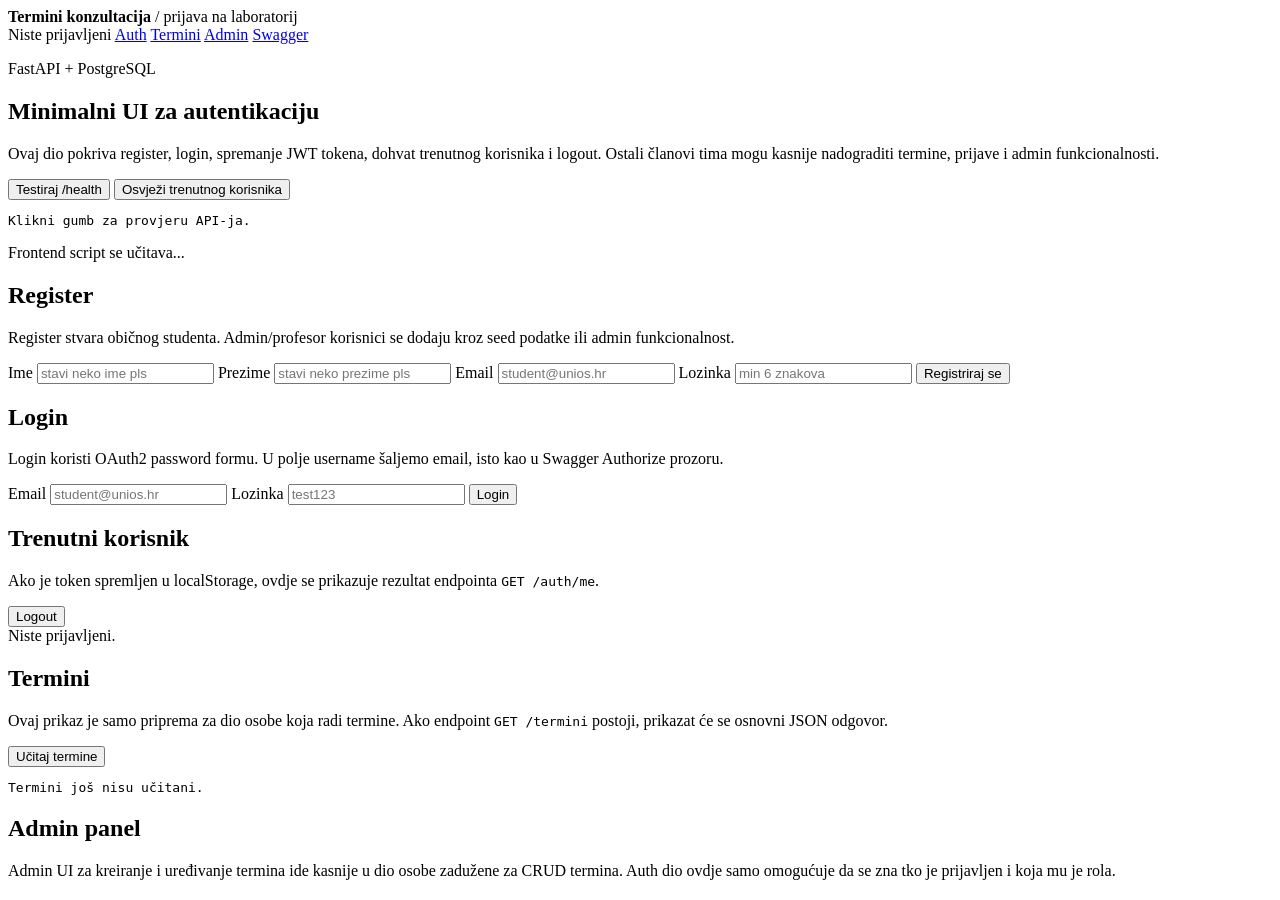
==== app/static/index.html @ 3bbd3589 "Update index.html" ====
<!doctype html>
<html lang="hr">

<head>
  <meta charset="utf-8" />
  <meta name="viewport" content="width=device-width, initial-scale=1" />
  <meta http-equiv="Cache-Control" content="no-store" />
  <title>Termini konzultacija</title>
  <link rel="stylesheet" href="/static/style.css?v=auth-ui-v2" />
  <script defer src="/static/script.js?v=auth-ui-v2"></script>
  <link rel="stylesheet" href="/static/termini_admin.css" />
  <script defer src="/static/termini_admin.js"></script>
</head>

<body>
  <header class="navbar">
    <div>
      <strong>Termini konzultacija</strong>
      <span class="muted">/ prijava na laboratorij</span>
    </div>

    <nav aria-label="Glavna navigacija">
      <span id="navbar-current-user" class="user-pill">Niste prijavljeni</span>
      <a href="#auth">Auth</a>
      <a href="#terms">Termini</a>
      <a href="#admin">Admin</a>
      <a href="/docs" target="_blank" rel="noreferrer">Swagger</a>
    </nav>
  </header>

  <main class="container">
    <section class="hero card">
      <p class="eyebrow">FastAPI + PostgreSQL</p>
      <h1>Minimalni UI za autentikaciju</h1>
      <p class="muted">
        Ovaj dio pokriva register, login, spremanje JWT tokena,
        dohvat trenutnog korisnika i logout. Ostali članovi tima mogu
        kasnije nadograditi termine, prijave i admin funkcionalnosti.
      </p>

      <div class="actions-row">
        <button id="health-button" type="button">Testiraj /health</button>
        <button id="refresh-user-button" type="button">
          Osvježi trenutnog korisnika
        </button>
      </div>

      <pre id="health-result">Klikni gumb za provjeru API-ja.</pre>
      <p id="script-status" class="script-status">Frontend script se učitava...</p>
    </section>

    <section id="auth" class="grid two-columns">
      <article class="card">
        <h2>Register</h2>
        <p class="muted">
          Register stvara običnog studenta. Admin/profesor korisnici se
          dodaju kroz seed podatke ili admin funkcionalnost.
        </p>

        <form id="register-form" class="form-stack" method="post" action="javascript:void(0)" onsubmit="return false;">
          <label for="register-first-name">Ime</label>
          <input id="register-first-name" name="first_name" type="text" autocomplete="given-name" placeholder="stavi neko ime pls" />

          <label for="register-last-name">Prezime</label>
          <input id="register-last-name" name="last_name" type="text" autocomplete="family-name" placeholder="stavi neko prezime pls" />

          <label for="register-email">Email</label>
          <input id="register-email" name="email" type="email" autocomplete="email" placeholder="student@unios.hr" required />

          <label for="register-password">Lozinka</label>
          <input id="register-password" name="password" type="password" autocomplete="new-password" placeholder="min 6 znakova" minlength="6" required />

          <button id="register-submit" type="button">Registriraj se</button>
        </form>
      </article>

      <article class="card">
        <h2>Login</h2>
        <p class="muted">
          Login koristi OAuth2 password formu. U polje username šaljemo email,
          isto kao u Swagger Authorize prozoru.
        </p>

        <form id="login-form" class="form-stack" method="post" action="javascript:void(0)" onsubmit="return false;">
          <label for="login-email">Email</label>
          <input id="login-email" name="email" type="email" autocomplete="email" placeholder="student@unios.hr" required />

          <label for="login-password">Lozinka</label>
          <input id="login-password" name="password" type="password" autocomplete="current-password" placeholder="test123" required />

          <button id="login-submit" type="button">Login</button>
        </form>
      </article>
    </section>

    <section class="card" id="current-user-panel">
      <div class="section-header">
        <div>
          <h2>Trenutni korisnik</h2>
          <p class="muted">
            Ako je token spremljen u localStorage, ovdje se prikazuje
            rezultat endpointa <code>GET /auth/me</code>.
          </p>
        </div>
        <button id="logout-button" type="button" class="secondary-button">
          Logout
        </button>
      </div>

      <div id="current-user" class="status-box">
        Niste prijavljeni.
      </div>
      <div id="auth-message" class="message-box" role="status"></div>
    </section>

    <section id="terms" class="card">
      <div class="section-header">
        <div>
          <h2>Termini</h2>
          <p class="muted">
            Ovaj prikaz je samo priprema za dio osobe koja radi termine.
            Ako endpoint <code>GET /termini</code> postoji, prikazat će se
            osnovni JSON odgovor.
          </p>
        </div>
        <button id="load-terms-button" type="button" class="secondary-button">
          Učitaj termine
        </button>
      </div>
      <pre id="terms-result">Termini još nisu učitani.</pre>
    </section>

    <section id="admin" class="card">
      <h2>Admin panel</h2>
      <p class="muted">
        Admin UI za kreiranje i uređivanje termina ide kasnije u dio osobe
        zadužene za CRUD termina. Auth dio ovdje samo omogućuje da se zna
        tko je prijavljen i koja mu je rola.
      </p>
    </section>
  </main>
</body>

</html>
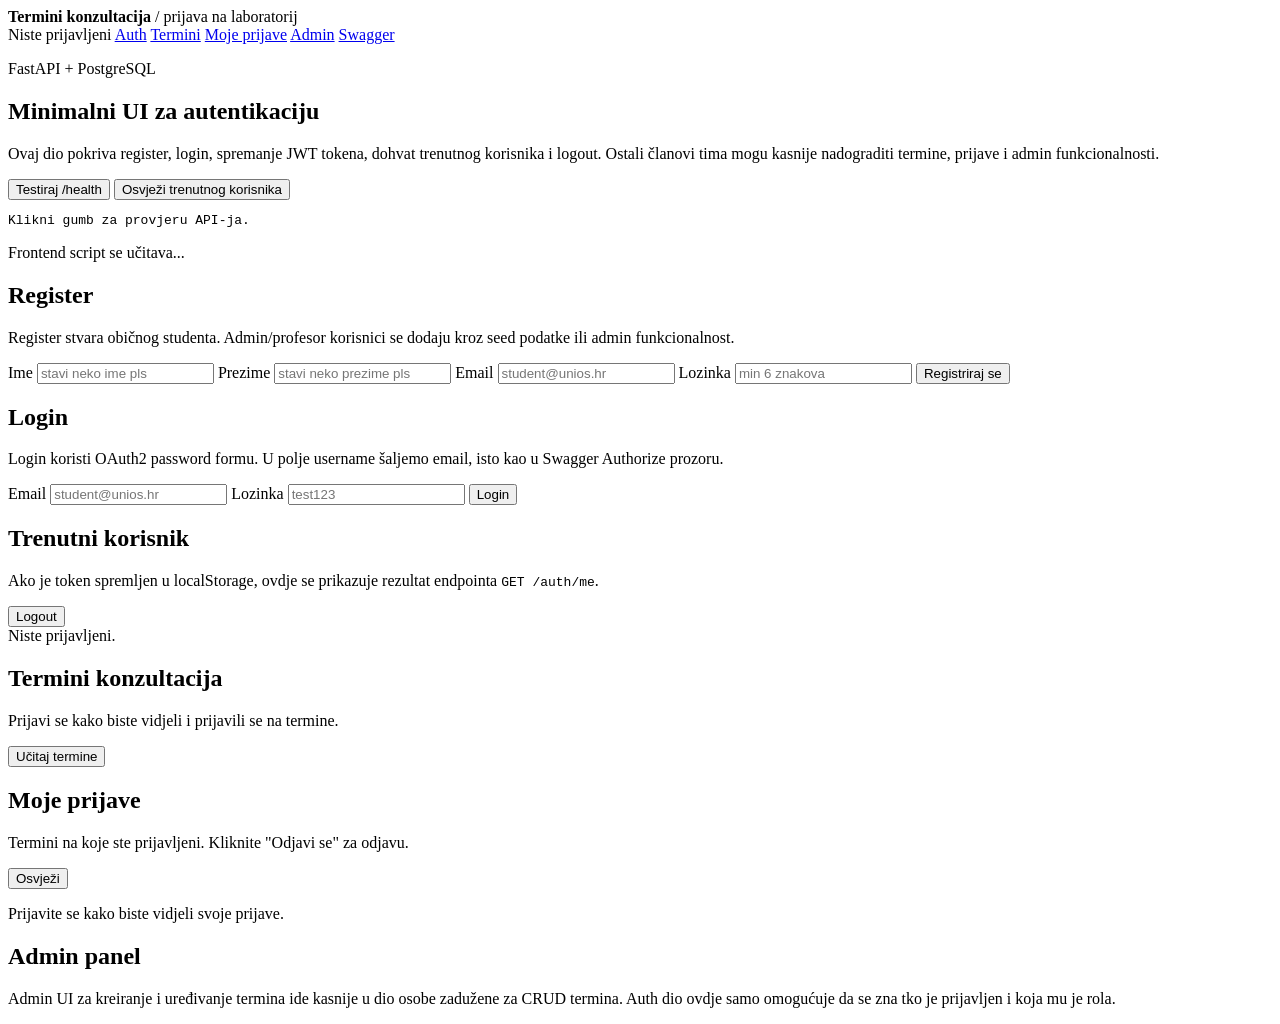
==== commit 10bc34ba: "Refactor index.html for consultation and applications Updated the HTML structure to include a new se" ====
--- a/app/static/index.html
+++ b/app/static/index.html
@@ -8,8 +8,6 @@
   <title>Termini konzultacija</title>
   <link rel="stylesheet" href="/static/style.css?v=auth-ui-v2" />
   <script defer src="/static/script.js?v=auth-ui-v2"></script>
-  <link rel="stylesheet" href="/static/termini_admin.css" />
-  <script defer src="/static/termini_admin.js"></script>
 </head>
 
 <body>
@@ -23,6 +21,7 @@
       <span id="navbar-current-user" class="user-pill">Niste prijavljeni</span>
       <a href="#auth">Auth</a>
       <a href="#terms">Termini</a>
+      <a href="#prijave">Moje prijave</a>
       <a href="#admin">Admin</a>
       <a href="/docs" target="_blank" rel="noreferrer">Swagger</a>
     </nav>
@@ -116,18 +115,33 @@
     <section id="terms" class="card">
       <div class="section-header">
         <div>
-          <h2>Termini</h2>
+          <h2>Termini konzultacija</h2>
           <p class="muted">
-            Ovaj prikaz je samo priprema za dio osobe koja radi termine.
-            Ako endpoint <code>GET /termini</code> postoji, prikazat će se
-            osnovni JSON odgovor.
+            Prijavi se kako biste vidjeli i prijavili se na termine.
           </p>
         </div>
         <button id="load-terms-button" type="button" class="secondary-button">
           Učitaj termine
         </button>
       </div>
-      <pre id="terms-result">Termini još nisu učitani.</pre>
+      <div id="termini-lista"></div>
+      <pre id="terms-result" style="display:none"></pre>
+    </section>
+
+    <!-- ── OSOBA 4 – Moje prijave ── -->
+    <section id="prijave" class="card">
+      <div class="section-header">
+        <div>
+          <h2>Moje prijave</h2>
+          <p class="muted">
+            Termini na koje ste prijavljeni. Kliknite "Odjavi se" za odjavu.
+          </p>
+        </div>
+        <button id="load-prijave-btn" type="button" class="secondary-button">
+          Osvježi
+        </button>
+      </div>
+      <div id="prijave-lista"><p class="muted">Prijavite se kako biste vidjeli svoje prijave.</p></div>
     </section>
 
     <section id="admin" class="card">
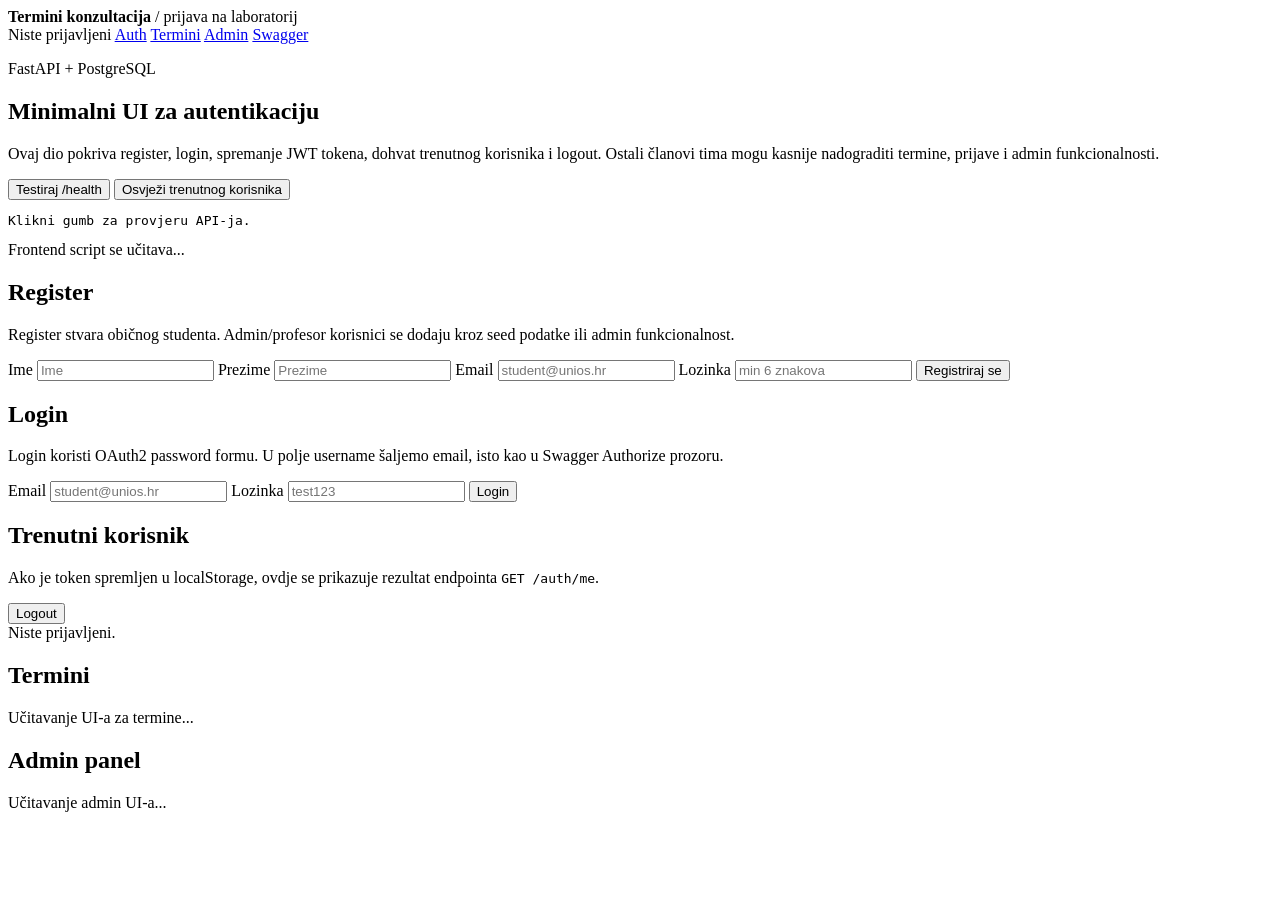
==== commit 22638b14: "Add student signup UI for consultation terms" ====
--- a/app/static/index.html
+++ b/app/static/index.html
@@ -4,10 +4,11 @@
 <head>
   <meta charset="utf-8" />
   <meta name="viewport" content="width=device-width, initial-scale=1" />
-  <meta http-equiv="Cache-Control" content="no-store" />
   <title>Termini konzultacija</title>
-  <link rel="stylesheet" href="/static/style.css?v=auth-ui-v2" />
+  <link rel="stylesheet" href="/static/style.css" />
+  <link rel="stylesheet" href="/static/termini_admin.css" />
   <script defer src="/static/script.js?v=auth-ui-v2"></script>
+  <script defer src="/static/termini_admin.js?v=prijave-ui-v1"></script>
 </head>
 
 <body>
@@ -21,7 +22,6 @@
       <span id="navbar-current-user" class="user-pill">Niste prijavljeni</span>
       <a href="#auth">Auth</a>
       <a href="#terms">Termini</a>
-      <a href="#prijave">Moje prijave</a>
       <a href="#admin">Admin</a>
       <a href="/docs" target="_blank" rel="noreferrer">Swagger</a>
     </nav>
@@ -45,7 +45,9 @@
       </div>
 
       <pre id="health-result">Klikni gumb za provjeru API-ja.</pre>
-      <p id="script-status" class="script-status">Frontend script se učitava...</p>
+      <div id="script-status" class="message-box" role="status">
+        Frontend script se učitava...
+      </div>
     </section>
 
     <section id="auth" class="grid two-columns">
@@ -56,12 +58,12 @@
           dodaju kroz seed podatke ili admin funkcionalnost.
         </p>
 
-        <form id="register-form" class="form-stack" method="post" action="javascript:void(0)" onsubmit="return false;">
+        <form id="register-form" class="form-stack" autocomplete="on">
           <label for="register-first-name">Ime</label>
-          <input id="register-first-name" name="first_name" type="text" autocomplete="given-name" placeholder="stavi neko ime pls" />
+          <input id="register-first-name" name="first_name" type="text" autocomplete="given-name" placeholder="Ime" />
 
           <label for="register-last-name">Prezime</label>
-          <input id="register-last-name" name="last_name" type="text" autocomplete="family-name" placeholder="stavi neko prezime pls" />
+          <input id="register-last-name" name="last_name" type="text" autocomplete="family-name" placeholder="Prezime" />
 
           <label for="register-email">Email</label>
           <input id="register-email" name="email" type="email" autocomplete="email" placeholder="student@unios.hr" required />
@@ -80,7 +82,7 @@
           isto kao u Swagger Authorize prozoru.
         </p>
 
-        <form id="login-form" class="form-stack" method="post" action="javascript:void(0)" onsubmit="return false;">
+        <form id="login-form" class="form-stack" autocomplete="on">
           <label for="login-email">Email</label>
           <input id="login-email" name="email" type="email" autocomplete="email" placeholder="student@unios.hr" required />
 
@@ -113,43 +115,16 @@
     </section>
 
     <section id="terms" class="card">
-      <div class="section-header">
-        <div>
-          <h2>Termini konzultacija</h2>
-          <p class="muted">
-            Prijavi se kako biste vidjeli i prijavili se na termine.
-          </p>
-        </div>
-        <button id="load-terms-button" type="button" class="secondary-button">
-          Učitaj termine
-        </button>
-      </div>
-      <div id="termini-lista"></div>
-      <pre id="terms-result" style="display:none"></pre>
-    </section>
-
-    <!-- ── OSOBA 4 – Moje prijave ── -->
-    <section id="prijave" class="card">
-      <div class="section-header">
-        <div>
-          <h2>Moje prijave</h2>
-          <p class="muted">
-            Termini na koje ste prijavljeni. Kliknite "Odjavi se" za odjavu.
-          </p>
-        </div>
-        <button id="load-prijave-btn" type="button" class="secondary-button">
-          Osvježi
-        </button>
-      </div>
-      <div id="prijave-lista"><p class="muted">Prijavite se kako biste vidjeli svoje prijave.</p></div>
+      <h2>Termini</h2>
+      <p class="muted">
+        Učitavanje UI-a za termine...
+      </p>
     </section>
 
     <section id="admin" class="card">
       <h2>Admin panel</h2>
       <p class="muted">
-        Admin UI za kreiranje i uređivanje termina ide kasnije u dio osobe
-        zadužene za CRUD termina. Auth dio ovdje samo omogućuje da se zna
-        tko je prijavljen i koja mu je rola.
+        Učitavanje admin UI-a...
       </p>
     </section>
   </main>
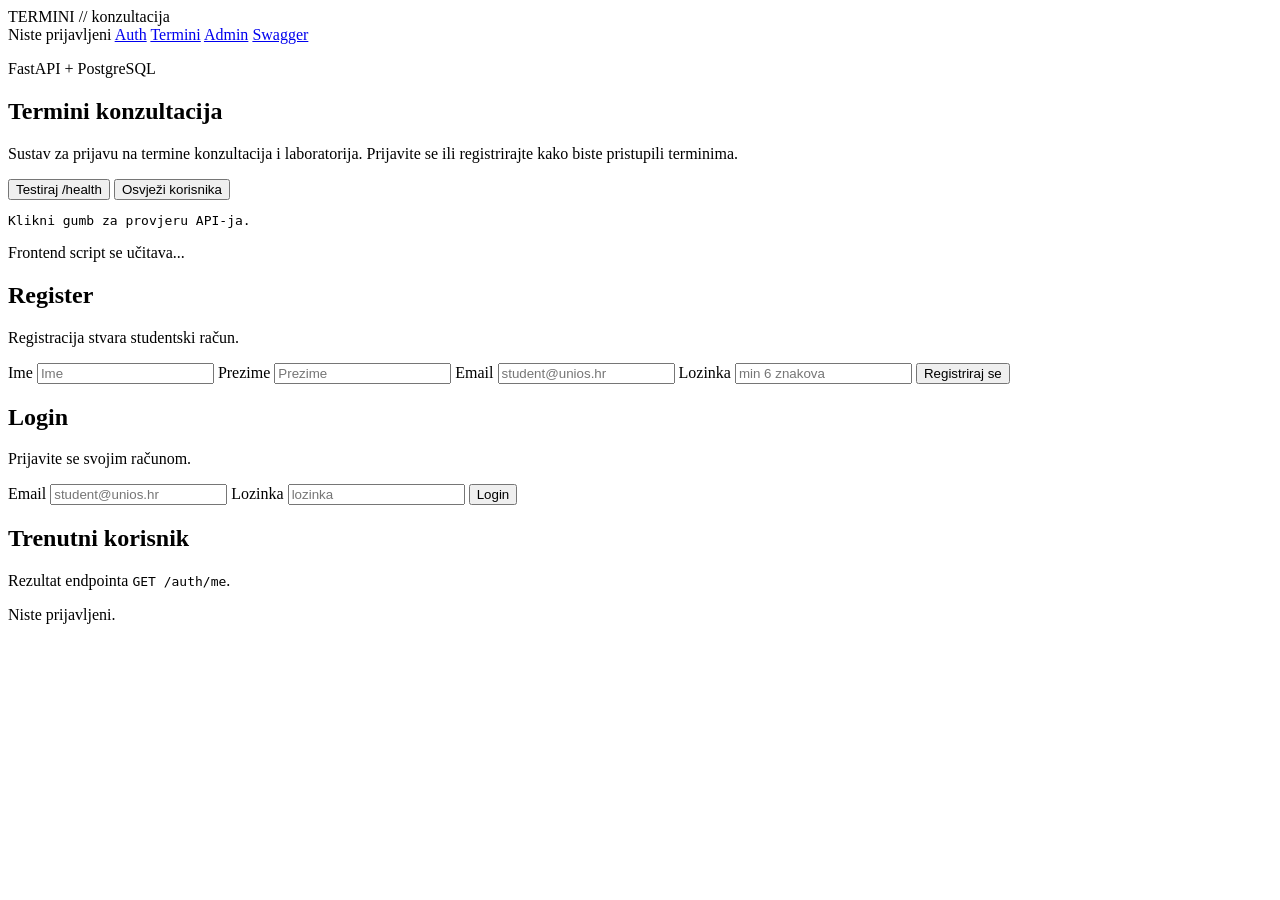
==== commit 44f559e2: "Update index.html" ====
--- a/app/static/index.html
+++ b/app/static/index.html
@@ -1,133 +1,105 @@
 <!doctype html>
 <html lang="hr">
+<head>
+  <meta charset="utf-8"/>
+  <meta name="viewport" content="width=device-width, initial-scale=1"/>
+  <meta http-equiv="Cache-Control" content="no-store"/>
+  <title>Termini konzultacija</title>
+  <link rel="stylesheet" href="/static/style.css"/>
+  <link rel="stylesheet" href="/static/termini_admin.css"/>
+  <script defer src="/static/script.js"></script>
+  <script defer src="/static/termini_admin.js"></script>
+</head>
+<body>
 
-<head>
-  <meta charset="utf-8" />
-  <meta name="viewport" content="width=device-width, initial-scale=1" />
-  <title>Termini konzultacija</title>
-  <link rel="stylesheet" href="/static/style.css" />
-  <link rel="stylesheet" href="/static/termini_admin.css" />
-  <script defer src="/static/script.js?v=auth-ui-v2"></script>
-  <script defer src="/static/termini_admin.js?v=prijave-ui-v1"></script>
-</head>
-
-<body>
+  <!-- NAVBAR -->
   <header class="navbar">
-    <div>
-      <strong>Termini konzultacija</strong>
-      <span class="muted">/ prijava na laboratorij</span>
+    <div class="navbar-brand">
+      <span class="brand-main">TERMINI</span>
+      <span class="brand-slash"> // </span>
+      <span class="brand-sub" id="navbar-role-label">konzultacija</span>
     </div>
-
     <nav aria-label="Glavna navigacija">
       <span id="navbar-current-user" class="user-pill">Niste prijavljeni</span>
       <a href="#auth">Auth</a>
       <a href="#terms">Termini</a>
       <a href="#admin">Admin</a>
       <a href="/docs" target="_blank" rel="noreferrer">Swagger</a>
+      <button id="logout-button" type="button" class="btn-logout" style="display:none">Odjava</button>
     </nav>
   </header>
 
   <main class="container">
+
+    <!-- HERO -->
     <section class="hero card">
       <p class="eyebrow">FastAPI + PostgreSQL</p>
-      <h1>Minimalni UI za autentikaciju</h1>
+      <h1>Termini konzultacija</h1>
       <p class="muted">
-        Ovaj dio pokriva register, login, spremanje JWT tokena,
-        dohvat trenutnog korisnika i logout. Ostali članovi tima mogu
-        kasnije nadograditi termine, prijave i admin funkcionalnosti.
+        Sustav za prijavu na termine konzultacija i laboratorija.
+        Prijavite se ili registrirajte kako biste pristupili terminima.
       </p>
-
       <div class="actions-row">
-        <button id="health-button" type="button">Testiraj /health</button>
-        <button id="refresh-user-button" type="button">
-          Osvježi trenutnog korisnika
-        </button>
+        <button id="health-button" type="button" class="btn-secondary">Testiraj /health</button>
+        <button id="refresh-user-button" type="button" class="btn-secondary">Osvježi korisnika</button>
       </div>
-
       <pre id="health-result">Klikni gumb za provjeru API-ja.</pre>
-      <div id="script-status" class="message-box" role="status">
-        Frontend script se učitava...
-      </div>
+      <p id="script-status" class="script-status">Frontend script se učitava...</p>
     </section>
 
+    <!-- AUTH -->
     <section id="auth" class="grid two-columns">
       <article class="card">
         <h2>Register</h2>
-        <p class="muted">
-          Register stvara običnog studenta. Admin/profesor korisnici se
-          dodaju kroz seed podatke ili admin funkcionalnost.
-        </p>
-
-        <form id="register-form" class="form-stack" autocomplete="on">
+        <p class="muted">Registracija stvara studentski račun.</p>
+        <form id="register-form" class="form-stack" method="post" action="javascript:void(0)" onsubmit="return false;">
           <label for="register-first-name">Ime</label>
-          <input id="register-first-name" name="first_name" type="text" autocomplete="given-name" placeholder="Ime" />
-
+          <input id="register-first-name" name="first_name" type="text" autocomplete="given-name" placeholder="Ime"/>
           <label for="register-last-name">Prezime</label>
-          <input id="register-last-name" name="last_name" type="text" autocomplete="family-name" placeholder="Prezime" />
-
+          <input id="register-last-name" name="last_name" type="text" autocomplete="family-name" placeholder="Prezime"/>
           <label for="register-email">Email</label>
-          <input id="register-email" name="email" type="email" autocomplete="email" placeholder="student@unios.hr" required />
-
+          <input id="register-email" name="email" type="email" autocomplete="email" placeholder="student@unios.hr" required/>
           <label for="register-password">Lozinka</label>
-          <input id="register-password" name="password" type="password" autocomplete="new-password" placeholder="min 6 znakova" minlength="6" required />
-
+          <input id="register-password" name="password" type="password" autocomplete="new-password" placeholder="min 6 znakova" minlength="6" required/>
           <button id="register-submit" type="button">Registriraj se</button>
         </form>
       </article>
 
       <article class="card">
         <h2>Login</h2>
-        <p class="muted">
-          Login koristi OAuth2 password formu. U polje username šaljemo email,
-          isto kao u Swagger Authorize prozoru.
-        </p>
-
-        <form id="login-form" class="form-stack" autocomplete="on">
+        <p class="muted">Prijavite se svojim računom.</p>
+        <form id="login-form" class="form-stack" method="post" action="javascript:void(0)" onsubmit="return false;">
           <label for="login-email">Email</label>
-          <input id="login-email" name="email" type="email" autocomplete="email" placeholder="student@unios.hr" required />
-
+          <input id="login-email" name="email" type="email" autocomplete="email" placeholder="student@unios.hr" required/>
           <label for="login-password">Lozinka</label>
-          <input id="login-password" name="password" type="password" autocomplete="current-password" placeholder="test123" required />
-
+          <input id="login-password" name="password" type="password" autocomplete="current-password" placeholder="lozinka" required/>
           <button id="login-submit" type="button">Login</button>
         </form>
       </article>
     </section>
 
+    <!-- TRENUTNI KORISNIK -->
     <section class="card" id="current-user-panel">
       <div class="section-header">
         <div>
           <h2>Trenutni korisnik</h2>
-          <p class="muted">
-            Ako je token spremljen u localStorage, ovdje se prikazuje
-            rezultat endpointa <code>GET /auth/me</code>.
-          </p>
+          <p class="muted">Rezultat endpointa <code>GET /auth/me</code>.</p>
         </div>
-        <button id="logout-button" type="button" class="secondary-button">
-          Logout
-        </button>
       </div>
-
-      <div id="current-user" class="status-box">
-        Niste prijavljeni.
-      </div>
+      <div id="current-user" class="status-box">Niste prijavljeni.</div>
       <div id="auth-message" class="message-box" role="status"></div>
     </section>
 
+    <!-- TERMINI -->
     <section id="terms" class="card">
-      <h2>Termini</h2>
-      <p class="muted">
-        Učitavanje UI-a za termine...
-      </p>
+      <!-- Sadržaj renderira termini_admin.js -->
     </section>
 
+    <!-- ADMIN -->
     <section id="admin" class="card">
-      <h2>Admin panel</h2>
-      <p class="muted">
-        Učitavanje admin UI-a...
-      </p>
+      <!-- Sadržaj renderira termini_admin.js -->
     </section>
+
   </main>
 </body>
-
 </html>
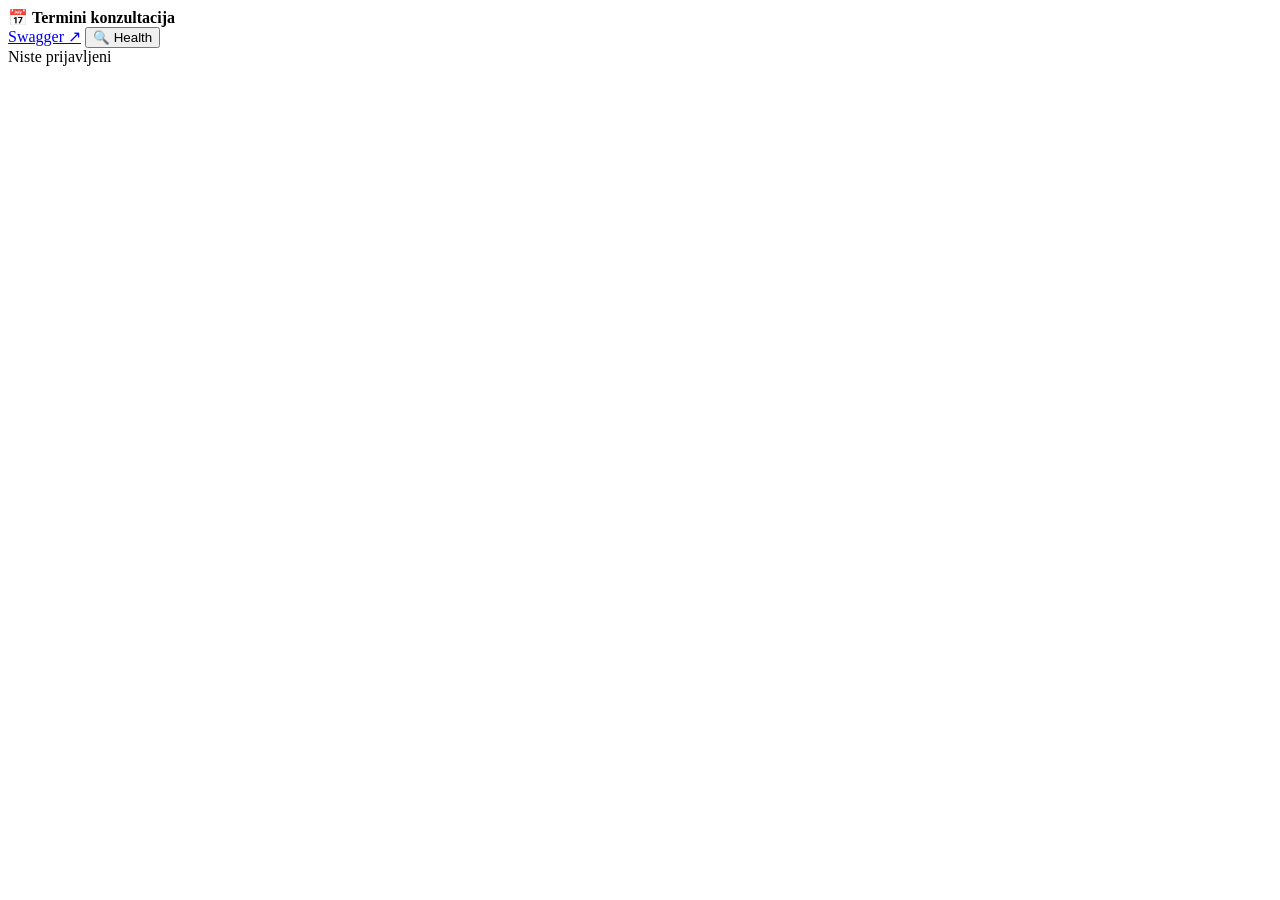
==== commit 09faf650: "Add files via upload" ====
--- a/app/static/index.html
+++ b/app/static/index.html
@@ -1,105 +1,45 @@
 <!doctype html>
 <html lang="hr">
+
 <head>
-  <meta charset="utf-8"/>
-  <meta name="viewport" content="width=device-width, initial-scale=1"/>
-  <meta http-equiv="Cache-Control" content="no-store"/>
+  <meta charset="utf-8" />
+  <meta name="viewport" content="width=device-width, initial-scale=1" />
+  <meta http-equiv="Cache-Control" content="no-store" />
   <title>Termini konzultacija</title>
-  <link rel="stylesheet" href="/static/style.css"/>
-  <link rel="stylesheet" href="/static/termini_admin.css"/>
-  <script defer src="/static/script.js"></script>
-  <script defer src="/static/termini_admin.js"></script>
+  <link rel="stylesheet" href="/static/style.css?v=osoba2" />
+  <link rel="stylesheet" href="/static/termini_admin.css?v=osoba3" />
+  <script defer src="/static/script.js?v=osoba2"></script>
+  <script defer src="/static/termini_admin.js?v=osoba3"></script>
 </head>
+
 <body>
-
-  <!-- NAVBAR -->
   <header class="navbar">
     <div class="navbar-brand">
-      <span class="brand-main">TERMINI</span>
-      <span class="brand-slash"> // </span>
-      <span class="brand-sub" id="navbar-role-label">konzultacija</span>
+      <span class="brand-icon">📅</span>
+      <strong>Termini konzultacija</strong>
     </div>
+
     <nav aria-label="Glavna navigacija">
+      <a href="/docs" target="_blank" rel="noreferrer">Swagger ↗</a>
+      <button id="health-button" type="button" class="btn-nav">🔍 Health</button>
+    </nav>
+
+    <div class="navbar-user">
+      <span id="navbar-role-badge" class="role-badge" style="display:none"></span>
       <span id="navbar-current-user" class="user-pill">Niste prijavljeni</span>
-      <a href="#auth">Auth</a>
-      <a href="#terms">Termini</a>
-      <a href="#admin">Admin</a>
-      <a href="/docs" target="_blank" rel="noreferrer">Swagger</a>
       <button id="logout-button" type="button" class="btn-logout" style="display:none">Odjava</button>
-    </nav>
+    </div>
   </header>
 
+  <div id="health-bar" class="health-bar" style="display:none">
+    <pre id="health-result"></pre>
+  </div>
+
   <main class="container">
+    <!-- termini_admin.js preuzima kontrolu i renderira UI ovisno o roli -->
+  </main>
 
-    <!-- HERO -->
-    <section class="hero card">
-      <p class="eyebrow">FastAPI + PostgreSQL</p>
-      <h1>Termini konzultacija</h1>
-      <p class="muted">
-        Sustav za prijavu na termine konzultacija i laboratorija.
-        Prijavite se ili registrirajte kako biste pristupili terminima.
-      </p>
-      <div class="actions-row">
-        <button id="health-button" type="button" class="btn-secondary">Testiraj /health</button>
-        <button id="refresh-user-button" type="button" class="btn-secondary">Osvježi korisnika</button>
-      </div>
-      <pre id="health-result">Klikni gumb za provjeru API-ja.</pre>
-      <p id="script-status" class="script-status">Frontend script se učitava...</p>
-    </section>
+  <p id="script-status" style="display:none"></p>
+</body>
 
-    <!-- AUTH -->
-    <section id="auth" class="grid two-columns">
-      <article class="card">
-        <h2>Register</h2>
-        <p class="muted">Registracija stvara studentski račun.</p>
-        <form id="register-form" class="form-stack" method="post" action="javascript:void(0)" onsubmit="return false;">
-          <label for="register-first-name">Ime</label>
-          <input id="register-first-name" name="first_name" type="text" autocomplete="given-name" placeholder="Ime"/>
-          <label for="register-last-name">Prezime</label>
-          <input id="register-last-name" name="last_name" type="text" autocomplete="family-name" placeholder="Prezime"/>
-          <label for="register-email">Email</label>
-          <input id="register-email" name="email" type="email" autocomplete="email" placeholder="student@unios.hr" required/>
-          <label for="register-password">Lozinka</label>
-          <input id="register-password" name="password" type="password" autocomplete="new-password" placeholder="min 6 znakova" minlength="6" required/>
-          <button id="register-submit" type="button">Registriraj se</button>
-        </form>
-      </article>
-
-      <article class="card">
-        <h2>Login</h2>
-        <p class="muted">Prijavite se svojim računom.</p>
-        <form id="login-form" class="form-stack" method="post" action="javascript:void(0)" onsubmit="return false;">
-          <label for="login-email">Email</label>
-          <input id="login-email" name="email" type="email" autocomplete="email" placeholder="student@unios.hr" required/>
-          <label for="login-password">Lozinka</label>
-          <input id="login-password" name="password" type="password" autocomplete="current-password" placeholder="lozinka" required/>
-          <button id="login-submit" type="button">Login</button>
-        </form>
-      </article>
-    </section>
-
-    <!-- TRENUTNI KORISNIK -->
-    <section class="card" id="current-user-panel">
-      <div class="section-header">
-        <div>
-          <h2>Trenutni korisnik</h2>
-          <p class="muted">Rezultat endpointa <code>GET /auth/me</code>.</p>
-        </div>
-      </div>
-      <div id="current-user" class="status-box">Niste prijavljeni.</div>
-      <div id="auth-message" class="message-box" role="status"></div>
-    </section>
-
-    <!-- TERMINI -->
-    <section id="terms" class="card">
-      <!-- Sadržaj renderira termini_admin.js -->
-    </section>
-
-    <!-- ADMIN -->
-    <section id="admin" class="card">
-      <!-- Sadržaj renderira termini_admin.js -->
-    </section>
-
-  </main>
-</body>
 </html>
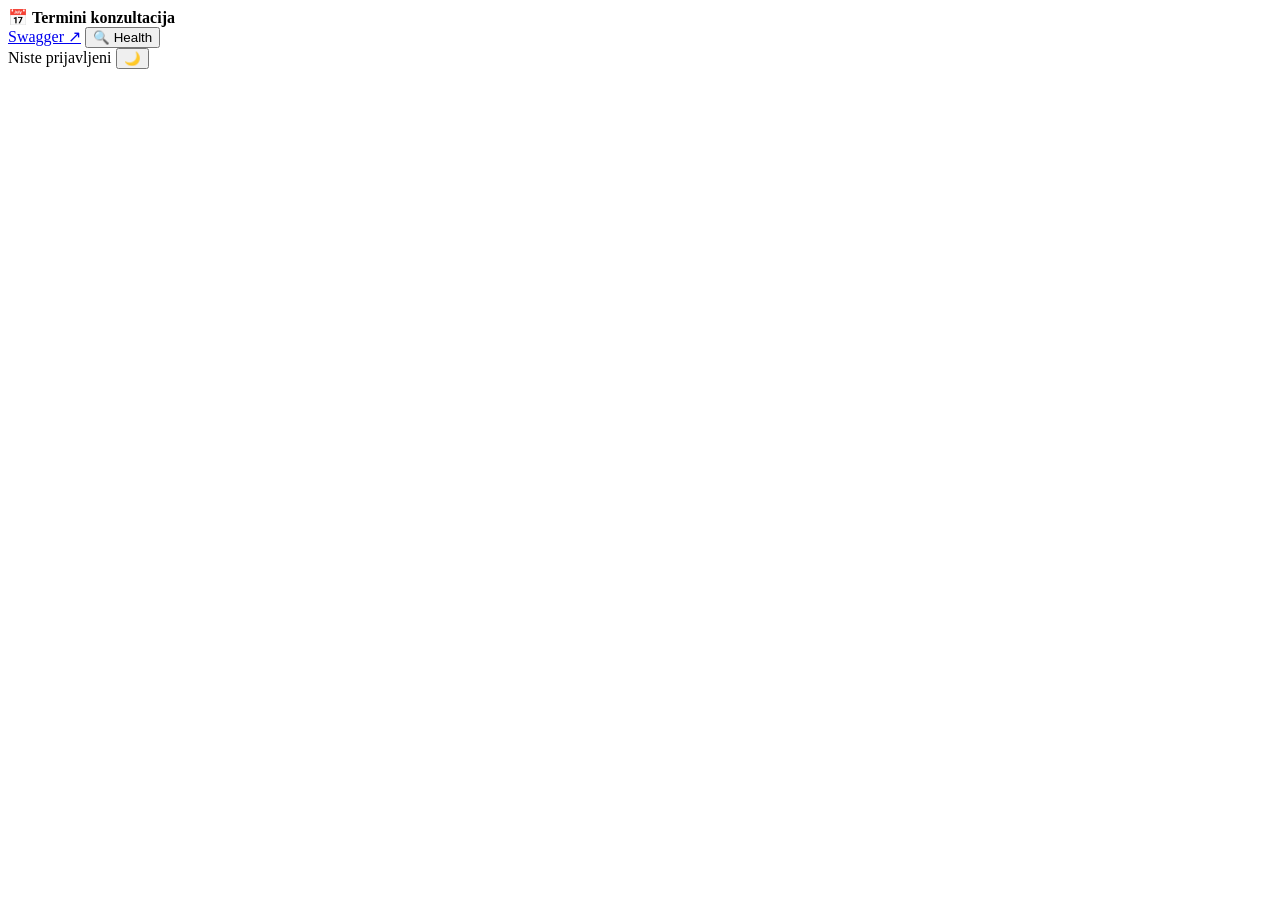
==== commit 3f80fe0f: "Add light and dark theme toggle in navbar" ====
--- a/app/static/index.html
+++ b/app/static/index.html
@@ -6,6 +6,16 @@
   <meta name="viewport" content="width=device-width, initial-scale=1" />
   <meta http-equiv="Cache-Control" content="no-store" />
   <title>Termini konzultacija</title>
+  <script>
+    (function () {
+      var key = "theme";
+      var theme = localStorage.getItem(key);
+      if (theme !== "dark" && theme !== "light") {
+        theme = window.matchMedia("(prefers-color-scheme: dark)").matches ? "dark" : "light";
+      }
+      document.documentElement.setAttribute("data-theme", theme);
+    })();
+  </script>
   <link rel="stylesheet" href="/static/style.css?v=osoba2" />
   <link rel="stylesheet" href="/static/termini_admin.css?v=osoba3" />
   <script defer src="/static/script.js?v=osoba2"></script>
@@ -27,6 +37,7 @@
     <div class="navbar-user">
       <span id="navbar-role-badge" class="role-badge" style="display:none"></span>
       <span id="navbar-current-user" class="user-pill">Niste prijavljeni</span>
+      <button id="theme-toggle" type="button" class="btn-theme" aria-label="Tamna tema" title="Tamna tema">🌙</button>
       <button id="logout-button" type="button" class="btn-logout" style="display:none">Odjava</button>
     </div>
   </header>
@@ -36,6 +47,12 @@
   </div>
 
   <main class="container">
+    <!-- Auth forme — skrivene kad termini_admin.js preuzme kontrolu -->
+    <div id="auth-forms-placeholder" style="display:none">
+      <form id="register-form"></form>
+      <form id="login-form"></form>
+      <div id="current-user"></div>
+    </div>
     <!-- termini_admin.js preuzima kontrolu i renderira UI ovisno o roli -->
   </main>
 
